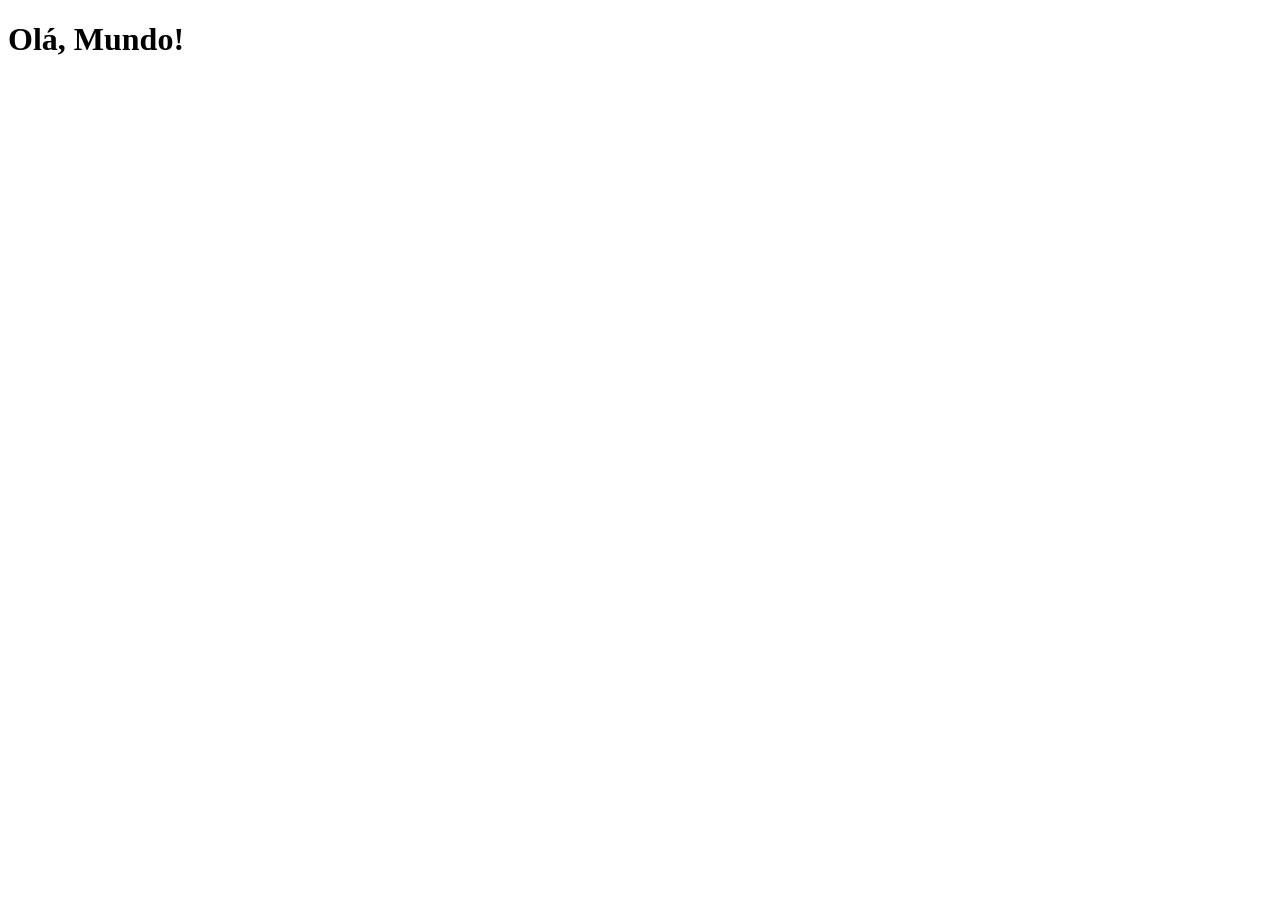
==== index.html @ 9d768d35 "criei a página principal" ====
<!DOCTYPE html>
<html lang="pt-br">
<head>
    <meta charset="UTF-8">
    <meta name="viewport" content="width=device-width, initial-scale=1.0">
    <link rel="shortcut icon" href="favicon.ico" type="image/x-icon">
    <title>Projeto Redes Sociais</title>
</head>
<body>
    <h1>Olá, Mundo!</h1>    
</body>
</html>
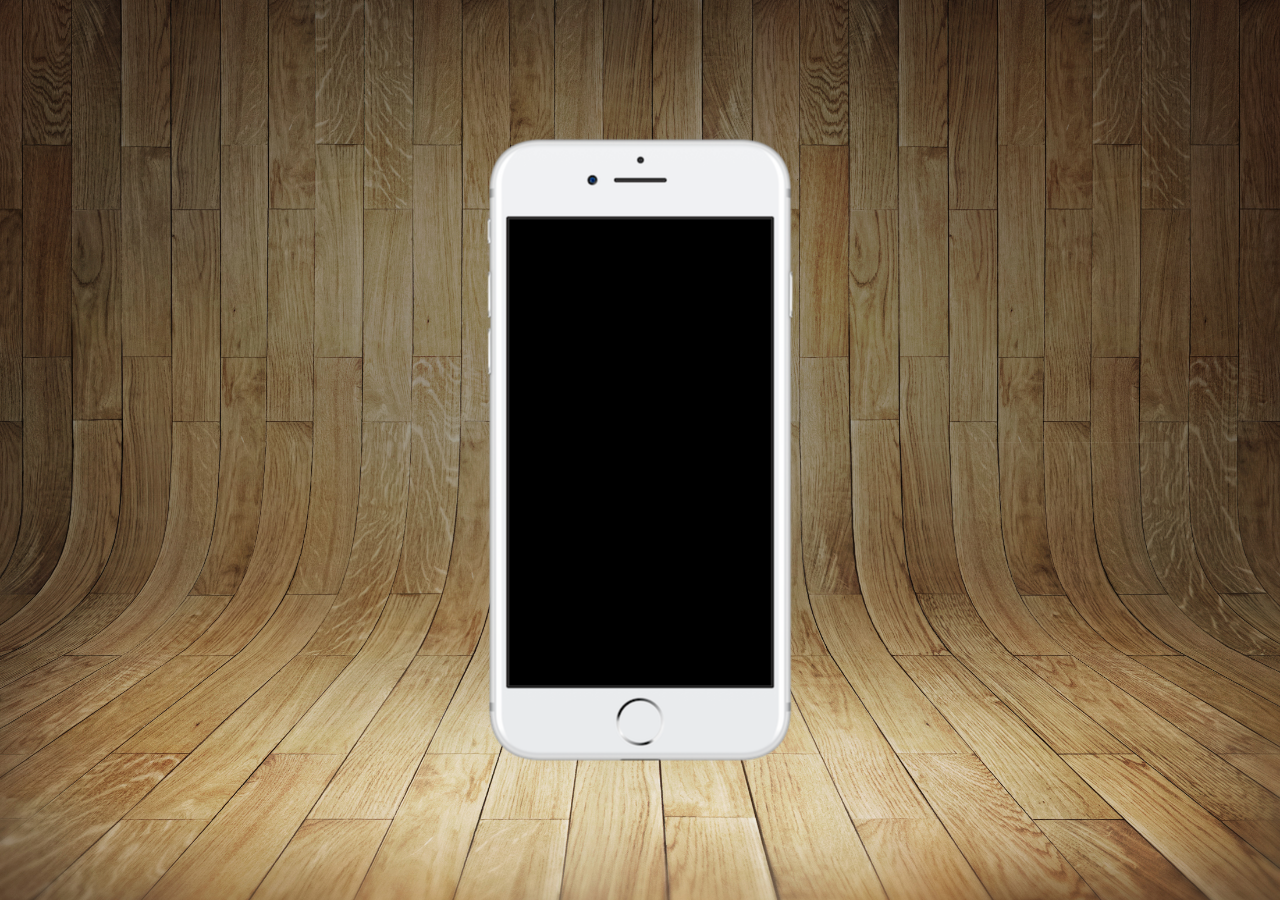
==== commit 4d574350: "criei a página inicial do projeto" ====
--- a/index.html
+++ b/index.html
@@ -4,9 +4,17 @@
     <meta charset="UTF-8">
     <meta name="viewport" content="width=device-width, initial-scale=1.0">
     <link rel="shortcut icon" href="favicon.ico" type="image/x-icon">
+    <link rel="stylesheet" href="estilos/style.css">
     <title>Projeto Redes Sociais</title>
 </head>
 <body>
-    <h1>Olá, Mundo!</h1>    
+    <main>
+        <section id="telefone">
+
+        </section>
+        <section id="redes-sociais">
+
+        </section>
+    </main>    
 </body>
 </html>
--- a/estilos/style.css
+++ b/estilos/style.css
@@ -0,0 +1,30 @@
+@charset "UTF-8";
+
+* {
+    margin: 0px;
+    padding: 0px;
+    font-family: Arial, Helvetica, sans-serif;
+}
+html, body {
+    height: 100vh;
+    width: 100vw;
+    background-color: black;
+}
+body {
+    background: url('../imagens/fundo-madeira.jpg') no-repeat top center;
+    background-size: cover;
+    background-attachment: fixed;
+}
+main {
+    position: relative;
+    height: 100vh;
+}
+section#telefone {
+    position: absolute;
+    top: 50%;
+    left: 50%;
+    transform: translate(-50%, -50%);
+    height: 627px;
+    width: 311px;
+    background: url('../imagens/frame-iphone.png') no-repeat;
+}
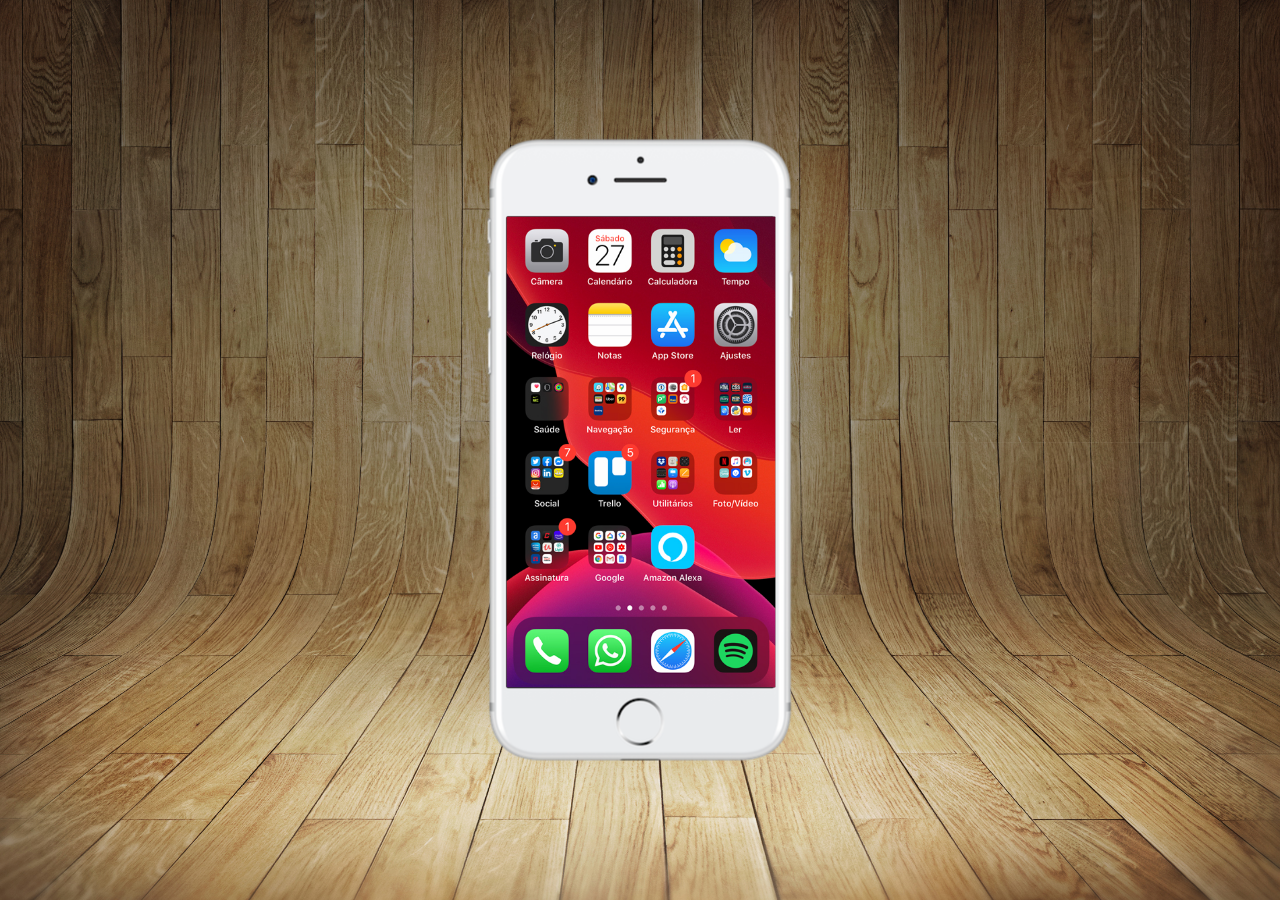
==== commit 221356c1: "criei a tela home" ====
--- a/index.html
+++ b/index.html
@@ -10,7 +10,7 @@
 <body>
     <main>
         <section id="telefone">
-
+            <iframe src="home.html" name="tela" id="tela" frameborder="0"></iframe>
         </section>
         <section id="redes-sociais">
 
--- a/estilos/style.css
+++ b/estilos/style.css
@@ -27,4 +27,11 @@
     height: 627px;
     width: 311px;
     background: url('../imagens/frame-iphone.png') no-repeat;
+}
+iframe#tela {
+    position: relative;
+    top: 80px;
+    left: 22px;
+    width: 269px;
+    height: 471px;
 }
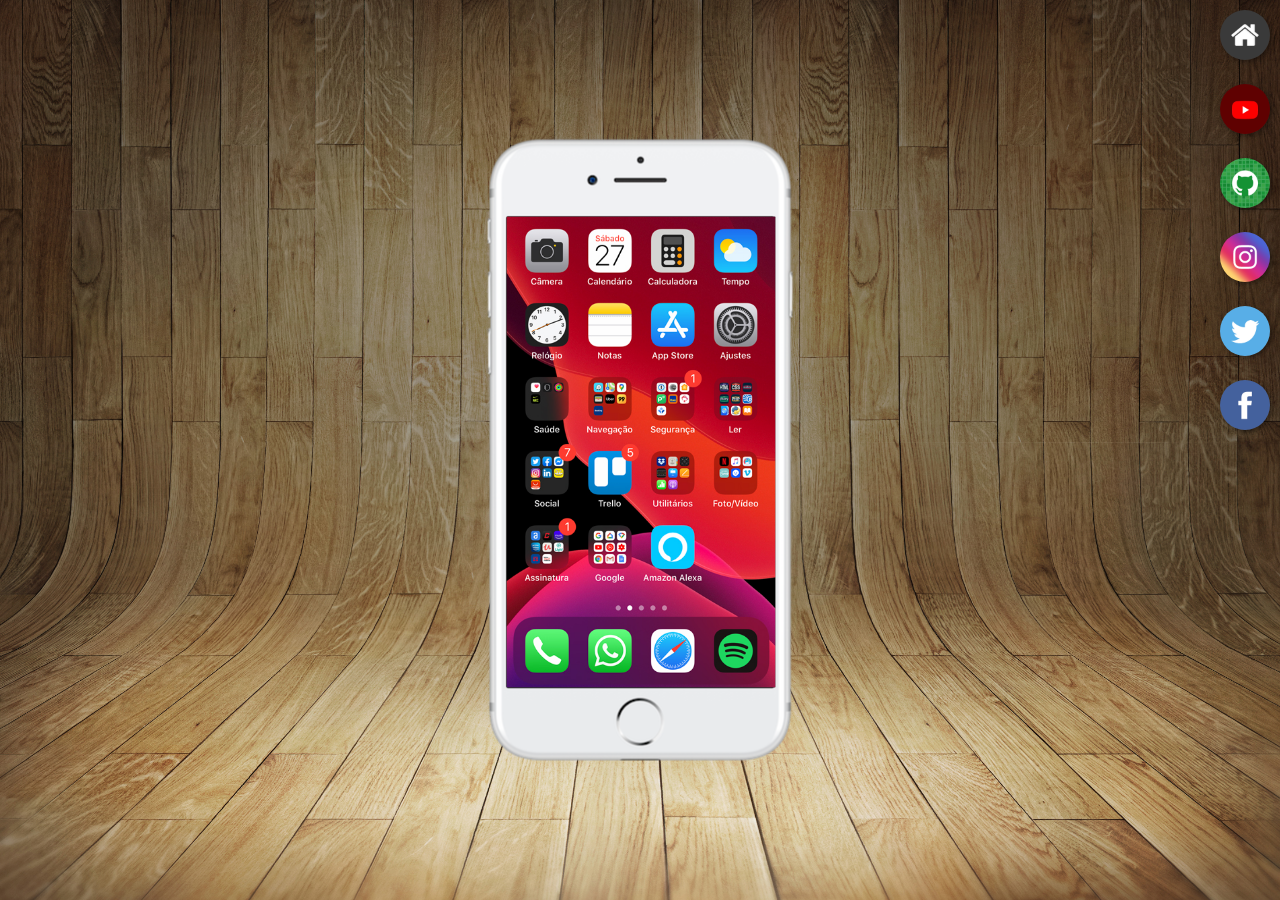
==== commit 9c57b11d: "criei botões na lateral" ====
--- a/index.html
+++ b/index.html
@@ -10,10 +10,15 @@
 <body>
     <main>
         <section id="telefone">
-            <iframe src="home.html" name="tela" id="tela" frameborder="0"></iframe>
+            <iframe src="home.html" name="tela" id="tela" frameborder="0">Seu navegador não é compatível com isso.</iframe>
         </section>
         <section id="redes-sociais">
-
+            <a href="#" target="tela"><img src="imagens/logo-home.jpg" alt="Home"></a><br>
+            <a href="#" target="tela"><img src="imagens/logo-youtube.jpg" alt="YouTube"></a><br>
+            <a href="#" target="tela"><img src="imagens/logo-github.jpg" alt="GitHub"></a><br>
+            <a href="#" target="tela"><img src="imagens/logo-instagram.jpg" alt="Instagram"></a><br>
+            <a href="#" target="tela"><img src="imagens/logo-twitter.jpg" alt="Twitter"></a><br>
+            <a href="#" target="tela"><img src="imagens/logo-facebook.jpg" alt="Facebook"></a>
         </section>
     </main>    
 </body>
--- a/estilos/style.css
+++ b/estilos/style.css
@@ -34,4 +34,20 @@
     left: 22px;
     width: 269px;
     height: 471px;
+}
+section#redes-sociais {
+    text-align: right;
+}
+section#redes-sociais img {
+    width: 50px;
+    margin: 10px;
+    border-radius: 50%;
+    box-shadow: 2px 2px 5px rgba(0, 0, 0, 0.400);
+    box-sizing: border-box;
+}
+section#redes-sociais img:hover {
+    border: 2px solid rgba(255, 255, 255, 0.637);
+    transform: translate(-3px, -3px);
+    box-shadow: 5px 5px 10px rgba(0, 0, 0, 0.623);
+    transition: transform .3s, border 1s;
 }
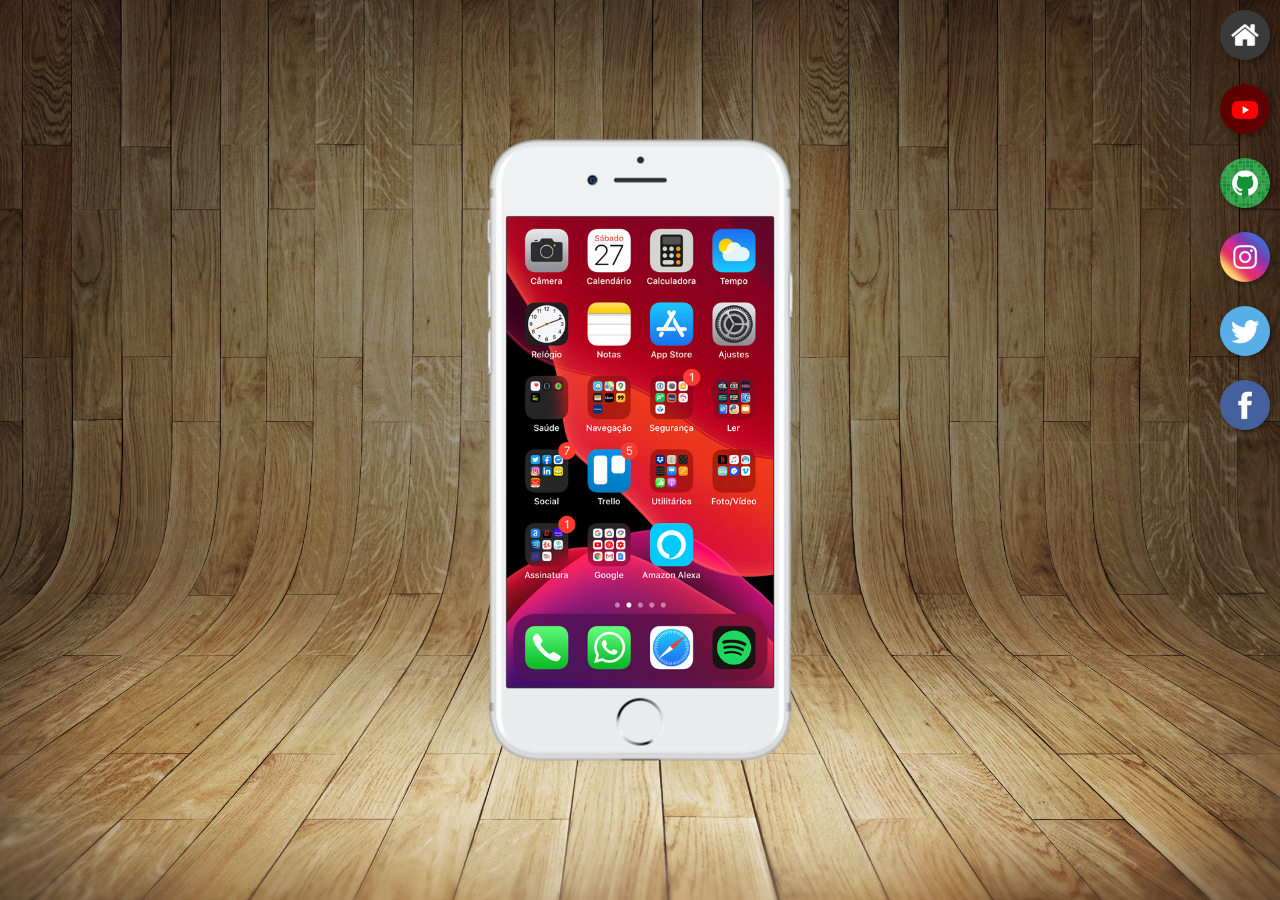
==== commit 0dd115b0: "criando as páginas de cada rede social" ====
--- a/index.html
+++ b/index.html
@@ -13,12 +13,12 @@
             <iframe src="home.html" name="tela" id="tela" frameborder="0">Seu navegador não é compatível com isso.</iframe>
         </section>
         <section id="redes-sociais">
-            <a href="#" target="tela"><img src="imagens/logo-home.jpg" alt="Home"></a><br>
-            <a href="#" target="tela"><img src="imagens/logo-youtube.jpg" alt="YouTube"></a><br>
-            <a href="#" target="tela"><img src="imagens/logo-github.jpg" alt="GitHub"></a><br>
-            <a href="#" target="tela"><img src="imagens/logo-instagram.jpg" alt="Instagram"></a><br>
-            <a href="#" target="tela"><img src="imagens/logo-twitter.jpg" alt="Twitter"></a><br>
-            <a href="#" target="tela"><img src="imagens/logo-facebook.jpg" alt="Facebook"></a>
+            <a href="home.html" target="tela"><img src="imagens/logo-home.jpg" alt="Home"></a><br>
+            <a href="youtube.html" target="tela"><img src="imagens/logo-youtube.jpg" alt="YouTube"></a><br>
+            <a href="github.html" target="tela"><img src="imagens/logo-github.jpg" alt="GitHub"></a><br>
+            <a href="instagram.html" target="tela"><img src="imagens/logo-instagram.jpg" alt="Instagram"></a><br>
+            <a href="twitter.html" target="tela"><img src="imagens/logo-twitter.jpg" alt="Twitter"></a><br>
+            <a href="facebook.html" target="tela"><img src="imagens/logo-facebook.jpg" alt="Facebook"></a>
         </section>
     </main>    
 </body>
--- a/estilos/style.css
+++ b/estilos/style.css
@@ -32,7 +32,7 @@
     position: relative;
     top: 80px;
     left: 22px;
-    width: 269px;
+    width: 267px;
     height: 471px;
 }
 section#redes-sociais {
